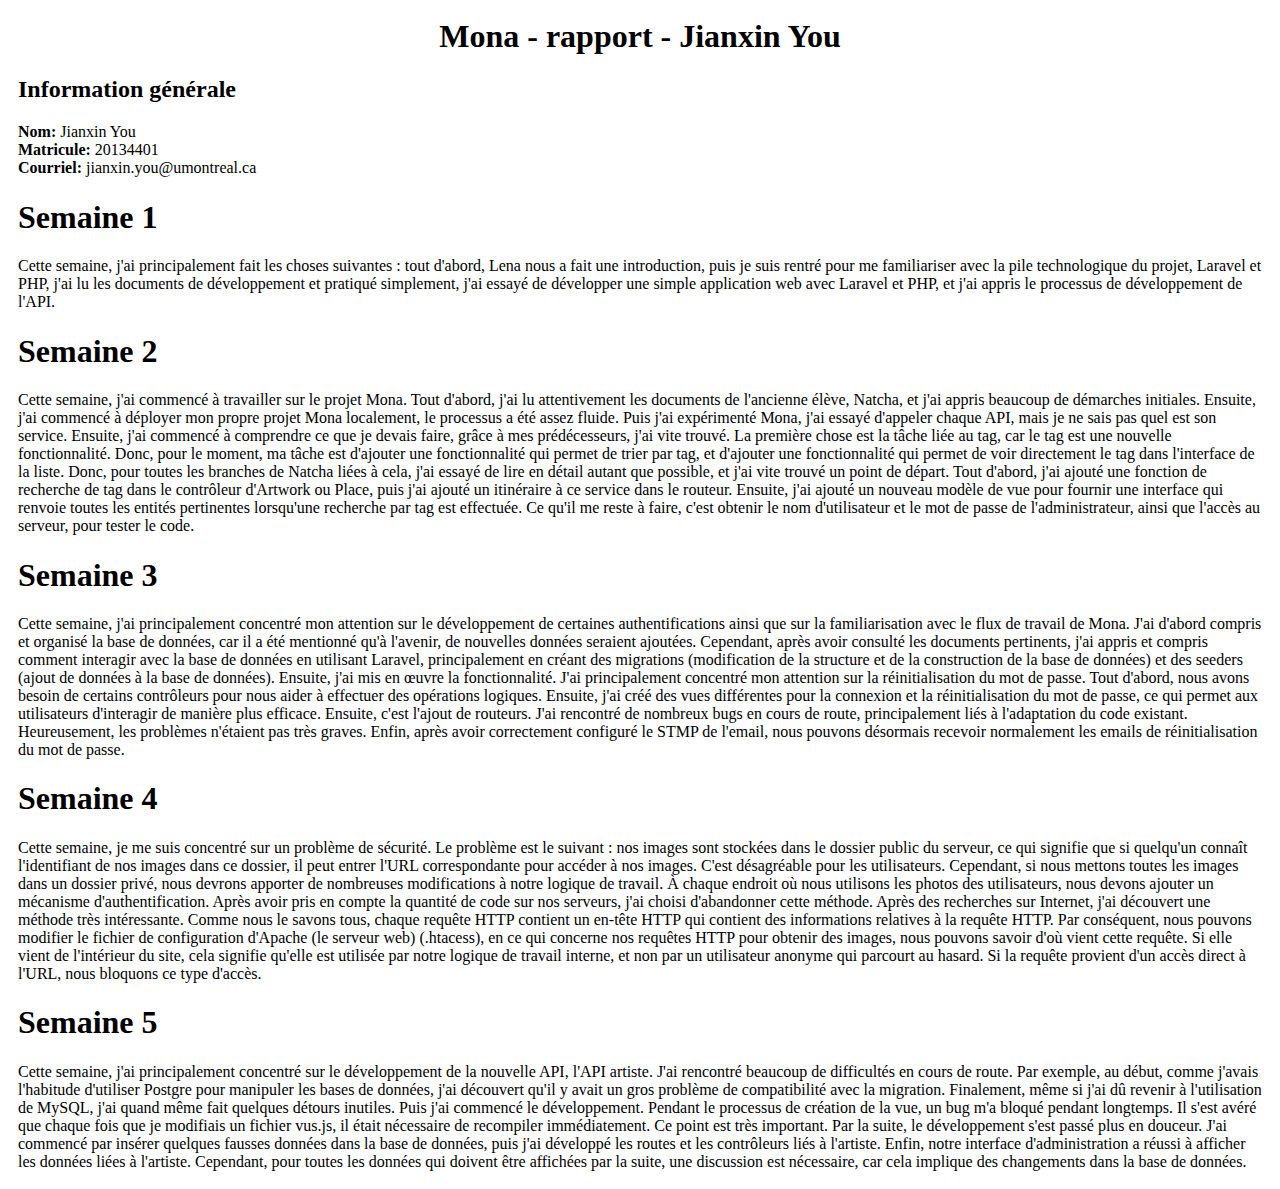
==== index.html @ ce9ef3c6 "update" ====
<html>
    <head>
        <title>IFT3911 DM3</title>
        <style type="text/css">
            table
            {
                border: outset 2px black;
                border-collapse: collapse;
            }
            th
            {
                border-bottom: double 2px black;
            }
            td
            {
                border-bottom: solid 1px black;
            }
            .first_col
            {
                border-right: double 2px black;
            }
            body {
            padding: 10px;
            }
        </style>
    </head>
    <body>
        <h1 style="text-align: center;">
            Mona - rapport - Jianxin You</h1>
        <h2>Information générale</h2>
        <p>
            <span style="font-weight: bold;">Nom: </span>Jianxin You
            <br />
            <span style="font-weight: bold;">Matricule: </span>20134401
            <br />
            <span style="font-weight: bold;">Courriel: </span> jianxin.you@umontreal.ca
            <br />
        </p>

        <h1>Semaine 1 </h1>
        Cette semaine, j'ai principalement fait les choses suivantes : tout d'abord, Lena nous a fait une introduction, puis je suis rentré pour me familiariser avec la pile technologique du projet, Laravel et PHP, j'ai lu les documents de développement et pratiqué simplement, j'ai essayé de développer une simple application web avec Laravel et PHP, et j'ai appris le processus de développement de l'API.


        <h1>Semaine 2 </h1>
        Cette semaine, j'ai commencé à travailler sur le projet Mona. Tout d'abord, j'ai lu attentivement les documents de l'ancienne élève, Natcha, et j'ai appris beaucoup de démarches initiales. Ensuite, j'ai commencé à déployer mon propre projet Mona localement, le processus a été assez fluide. Puis j'ai expérimenté Mona, j'ai essayé d'appeler chaque API, mais je ne sais pas quel est son service. Ensuite, j'ai commencé à comprendre ce que je devais faire, grâce à mes prédécesseurs, j'ai vite trouvé. La première chose est la tâche liée au tag, car le tag est une nouvelle fonctionnalité. Donc, pour le moment, ma tâche est d'ajouter une fonctionnalité qui permet de trier par tag, et d'ajouter une fonctionnalité qui permet de voir directement le tag dans l'interface de la liste. Donc, pour toutes les branches de Natcha liées à cela, j'ai essayé de lire en détail autant que possible, et j'ai vite trouvé un point de départ. Tout d'abord, j'ai ajouté une fonction de recherche de tag dans le contrôleur d'Artwork ou Place, puis j'ai ajouté un itinéraire à ce service dans le routeur. Ensuite, j'ai ajouté un nouveau modèle de vue pour fournir une interface qui renvoie toutes les entités pertinentes lorsqu'une recherche par tag est effectuée. Ce qu'il me reste à faire, c'est obtenir le nom d'utilisateur et le mot de passe de l'administrateur, ainsi que l'accès au serveur, pour tester le code.
    

        <h1>Semaine 3 </h1>
        Cette semaine, j'ai principalement concentré mon attention sur le développement de certaines authentifications ainsi que sur la familiarisation avec le flux de travail de Mona. J'ai d'abord compris et organisé la base de données, car il a été mentionné qu'à l'avenir, de nouvelles données seraient ajoutées. Cependant, après avoir consulté les documents pertinents, j'ai appris et compris comment interagir avec la base de données en utilisant Laravel, principalement en créant des migrations (modification de la structure et de la construction de la base de données) et des seeders (ajout de données à la base de données).

Ensuite, j'ai mis en œuvre la fonctionnalité. J'ai principalement concentré mon attention sur la réinitialisation du mot de passe. Tout d'abord, nous avons besoin de certains contrôleurs pour nous aider à effectuer des opérations logiques. Ensuite, j'ai créé des vues différentes pour la connexion et la réinitialisation du mot de passe, ce qui permet aux utilisateurs d'interagir de manière plus efficace. Ensuite, c'est l'ajout de routeurs. J'ai rencontré de nombreux bugs en cours de route, principalement liés à l'adaptation du code existant. Heureusement, les problèmes n'étaient pas très graves. Enfin, après avoir correctement configuré le STMP de l'email, nous pouvons désormais recevoir normalement les emails de réinitialisation du mot de passe.
        
        <h1>Semaine 4</h1>
        
Cette semaine, je me suis concentré sur un problème de sécurité. Le problème est le suivant : nos images sont stockées dans le dossier public du serveur, ce qui signifie que si quelqu'un connaît l'identifiant de nos images dans ce dossier, il peut entrer l'URL correspondante pour accéder à nos images. C'est désagréable pour les utilisateurs. Cependant, si nous mettons toutes les images dans un dossier privé, nous devrons apporter de nombreuses modifications à notre logique de travail. À chaque endroit où nous utilisons les photos des utilisateurs, nous devons ajouter un mécanisme d'authentification. Après avoir pris en compte la quantité de code sur nos serveurs, j'ai choisi d'abandonner cette méthode. Après des recherches sur Internet, j'ai découvert une méthode très intéressante. Comme nous le savons tous, chaque requête HTTP contient un en-tête HTTP qui contient des informations relatives à la requête HTTP. Par conséquent, nous pouvons modifier le fichier de configuration d'Apache (le serveur web) (.htacess), en ce qui concerne nos requêtes HTTP pour obtenir des images, nous pouvons savoir d'où vient cette requête. Si elle vient de l'intérieur du site, cela signifie qu'elle est utilisée par notre logique de travail interne, et non par un utilisateur anonyme qui parcourt au hasard. Si la requête provient d'un accès direct à l'URL, nous bloquons ce type d'accès.


        <h1>Semaine 5</h1>
Cette semaine, j'ai principalement concentré sur le développement de la nouvelle API, l'API artiste. J'ai rencontré beaucoup de difficultés en cours de route. Par exemple, au début, comme j'avais l'habitude d'utiliser Postgre pour manipuler les bases de données, j'ai découvert qu'il y avait un gros problème de compatibilité avec la migration. Finalement, même si j'ai dû revenir à l'utilisation de MySQL, j'ai quand même fait quelques détours inutiles. Puis j'ai commencé le développement. Pendant le processus de création de la vue, un bug m'a bloqué pendant longtemps. Il s'est avéré que chaque fois que je modifiais un fichier vus.js, il était nécessaire de recompiler immédiatement. Ce point est très important. Par la suite, le développement s'est passé plus en douceur. J'ai commencé par insérer quelques fausses données dans la base de données, puis j'ai développé les routes et les contrôleurs liés à l'artiste. Enfin, notre interface d'administration a réussi à afficher les données liées à l'artiste. Cependant, pour toutes les données qui doivent être affichées par la suite, une discussion est nécessaire, car cela implique des changements dans la base de données.
</body>


</html>
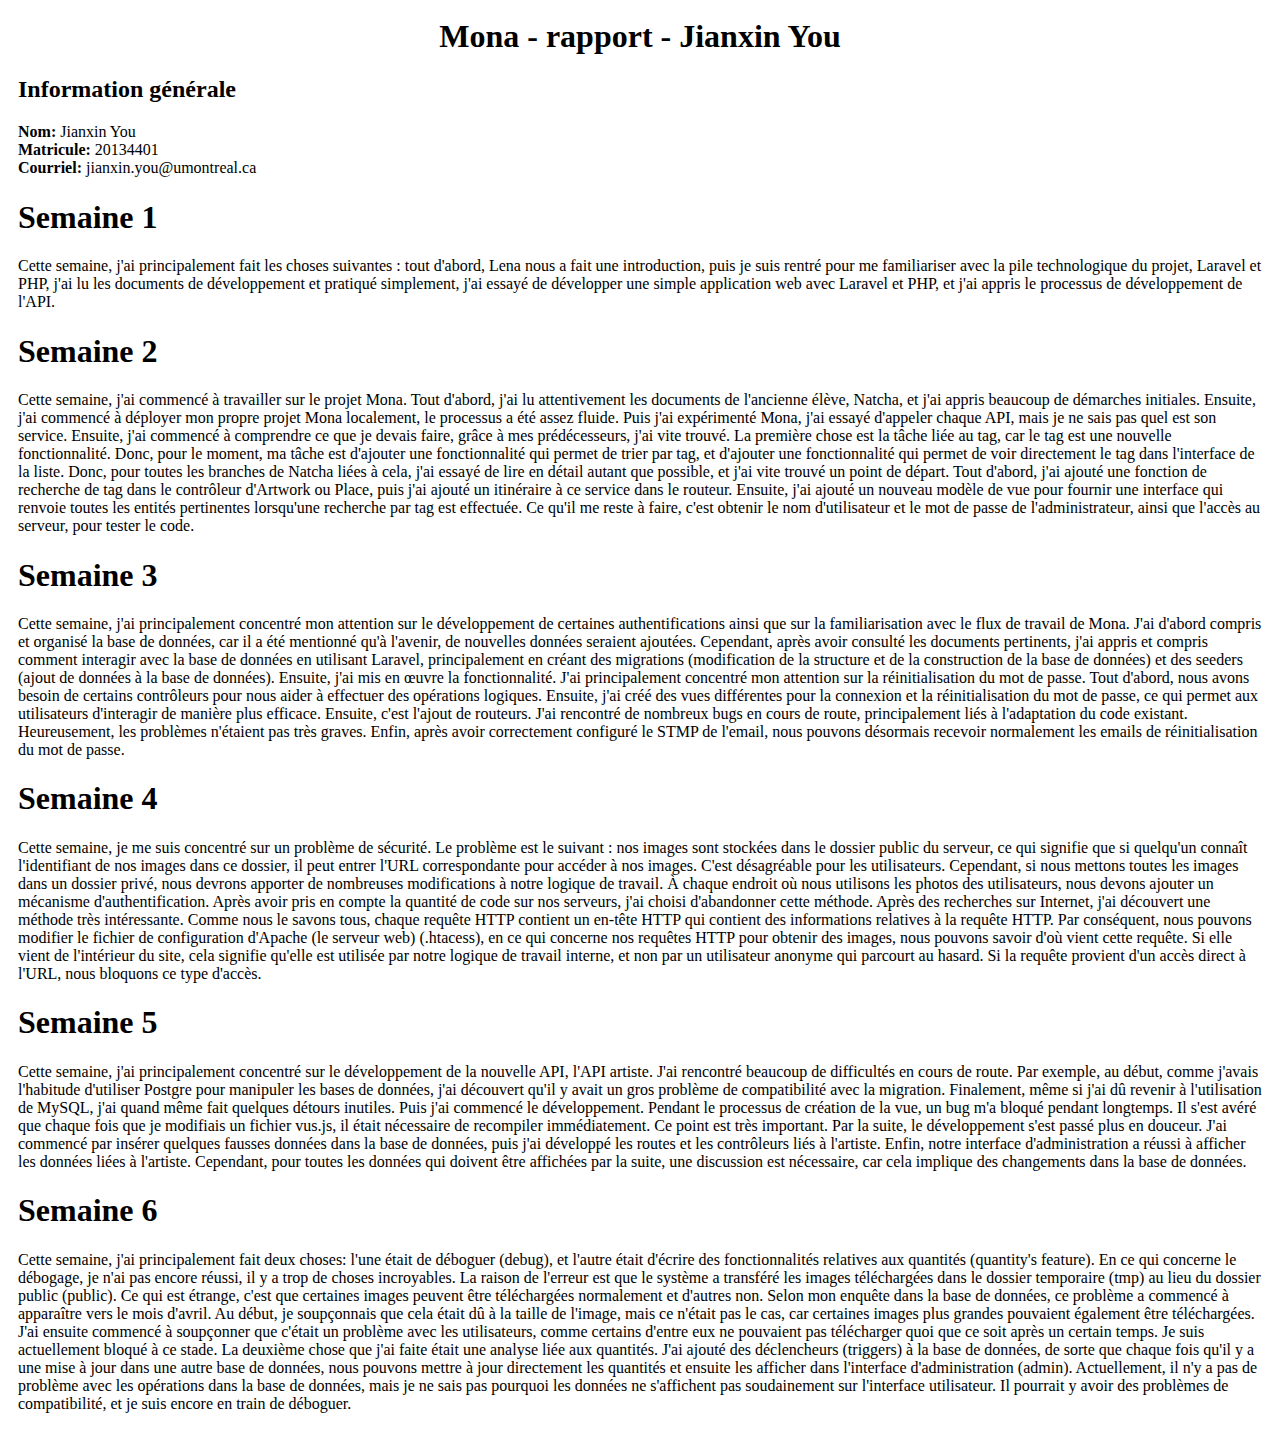
==== commit 44d5044d: "update" ====
--- a/index.html
+++ b/index.html
@@ -59,6 +59,15 @@
 
         <h1>Semaine 5</h1>
 Cette semaine, j'ai principalement concentré sur le développement de la nouvelle API, l'API artiste. J'ai rencontré beaucoup de difficultés en cours de route. Par exemple, au début, comme j'avais l'habitude d'utiliser Postgre pour manipuler les bases de données, j'ai découvert qu'il y avait un gros problème de compatibilité avec la migration. Finalement, même si j'ai dû revenir à l'utilisation de MySQL, j'ai quand même fait quelques détours inutiles. Puis j'ai commencé le développement. Pendant le processus de création de la vue, un bug m'a bloqué pendant longtemps. Il s'est avéré que chaque fois que je modifiais un fichier vus.js, il était nécessaire de recompiler immédiatement. Ce point est très important. Par la suite, le développement s'est passé plus en douceur. J'ai commencé par insérer quelques fausses données dans la base de données, puis j'ai développé les routes et les contrôleurs liés à l'artiste. Enfin, notre interface d'administration a réussi à afficher les données liées à l'artiste. Cependant, pour toutes les données qui doivent être affichées par la suite, une discussion est nécessaire, car cela implique des changements dans la base de données.
+
+
+
+        <h1>Semaine 6</h1>
+Cette semaine, j'ai principalement fait deux choses: l'une était de déboguer (debug), et l'autre était d'écrire des fonctionnalités relatives aux quantités (quantity's feature).
+
+En ce qui concerne le débogage, je n'ai pas encore réussi, il y a trop de choses incroyables. La raison de l'erreur est que le système a transféré les images téléchargées dans le dossier temporaire (tmp) au lieu du dossier public (public). Ce qui est étrange, c'est que certaines images peuvent être téléchargées normalement et d'autres non. Selon mon enquête dans la base de données, ce problème a commencé à apparaître vers le mois d'avril. Au début, je soupçonnais que cela était dû à la taille de l'image, mais ce n'était pas le cas, car certaines images plus grandes pouvaient également être téléchargées. J'ai ensuite commencé à soupçonner que c'était un problème avec les utilisateurs, comme certains d'entre eux ne pouvaient pas télécharger quoi que ce soit après un certain temps. Je suis actuellement bloqué à ce stade.
+
+La deuxième chose que j'ai faite était une analyse liée aux quantités. J'ai ajouté des déclencheurs (triggers) à la base de données, de sorte que chaque fois qu'il y a une mise à jour dans une autre base de données, nous pouvons mettre à jour directement les quantités et ensuite les afficher dans l'interface d'administration (admin). Actuellement, il n'y a pas de problème avec les opérations dans la base de données, mais je ne sais pas pourquoi les données ne s'affichent pas soudainement sur l'interface utilisateur. Il pourrait y avoir des problèmes de compatibilité, et je suis encore en train de déboguer.
 </body>
 
 
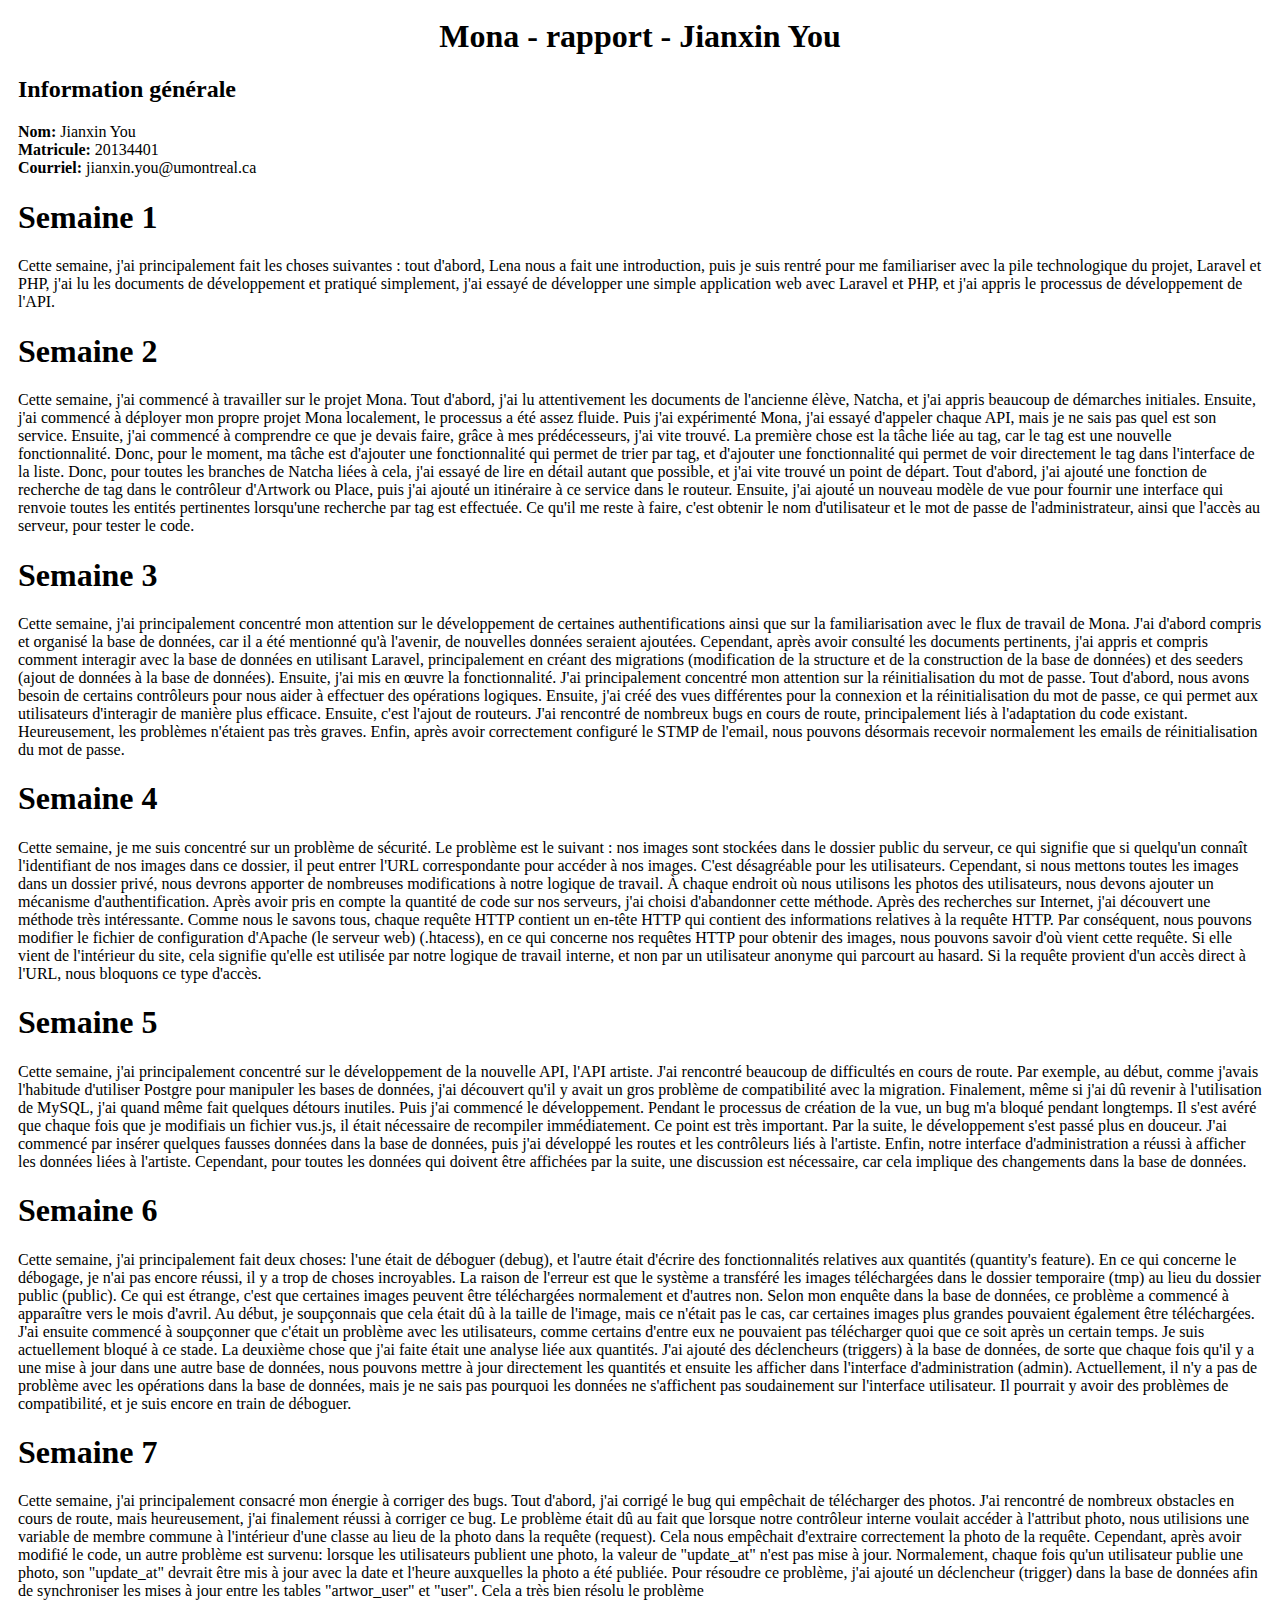
==== commit e31c6452: "update" ====
--- a/index.html
+++ b/index.html
@@ -68,6 +68,12 @@
 En ce qui concerne le débogage, je n'ai pas encore réussi, il y a trop de choses incroyables. La raison de l'erreur est que le système a transféré les images téléchargées dans le dossier temporaire (tmp) au lieu du dossier public (public). Ce qui est étrange, c'est que certaines images peuvent être téléchargées normalement et d'autres non. Selon mon enquête dans la base de données, ce problème a commencé à apparaître vers le mois d'avril. Au début, je soupçonnais que cela était dû à la taille de l'image, mais ce n'était pas le cas, car certaines images plus grandes pouvaient également être téléchargées. J'ai ensuite commencé à soupçonner que c'était un problème avec les utilisateurs, comme certains d'entre eux ne pouvaient pas télécharger quoi que ce soit après un certain temps. Je suis actuellement bloqué à ce stade.
 
 La deuxième chose que j'ai faite était une analyse liée aux quantités. J'ai ajouté des déclencheurs (triggers) à la base de données, de sorte que chaque fois qu'il y a une mise à jour dans une autre base de données, nous pouvons mettre à jour directement les quantités et ensuite les afficher dans l'interface d'administration (admin). Actuellement, il n'y a pas de problème avec les opérations dans la base de données, mais je ne sais pas pourquoi les données ne s'affichent pas soudainement sur l'interface utilisateur. Il pourrait y avoir des problèmes de compatibilité, et je suis encore en train de déboguer.
+        <h1>Semaine 7</h1>
+        
+Cette semaine, j'ai principalement consacré mon énergie à corriger des bugs. Tout d'abord, j'ai corrigé le bug qui empêchait de télécharger des photos. J'ai rencontré de nombreux obstacles en cours de route, mais heureusement, j'ai finalement réussi à corriger ce bug. Le problème était dû au fait que lorsque notre contrôleur interne voulait accéder à l'attribut photo, nous utilisions une variable de membre commune à l'intérieur d'une classe au lieu de la photo dans la requête (request). Cela nous empêchait d'extraire correctement la photo de la requête. Cependant, après avoir modifié le code, un autre problème est survenu: lorsque les utilisateurs publient une photo, la valeur de "update_at" n'est pas mise à jour. Normalement, chaque fois qu'un utilisateur publie une photo, son "update_at" devrait être mis à jour avec la date et l'heure auxquelles la photo a été publiée. Pour résoudre ce problème, j'ai ajouté un déclencheur (trigger) dans la base de données afin de synchroniser les mises à jour entre les tables "artwor_user" et "user". Cela a très bien résolu le problème
+
+
+
 </body>
 
 
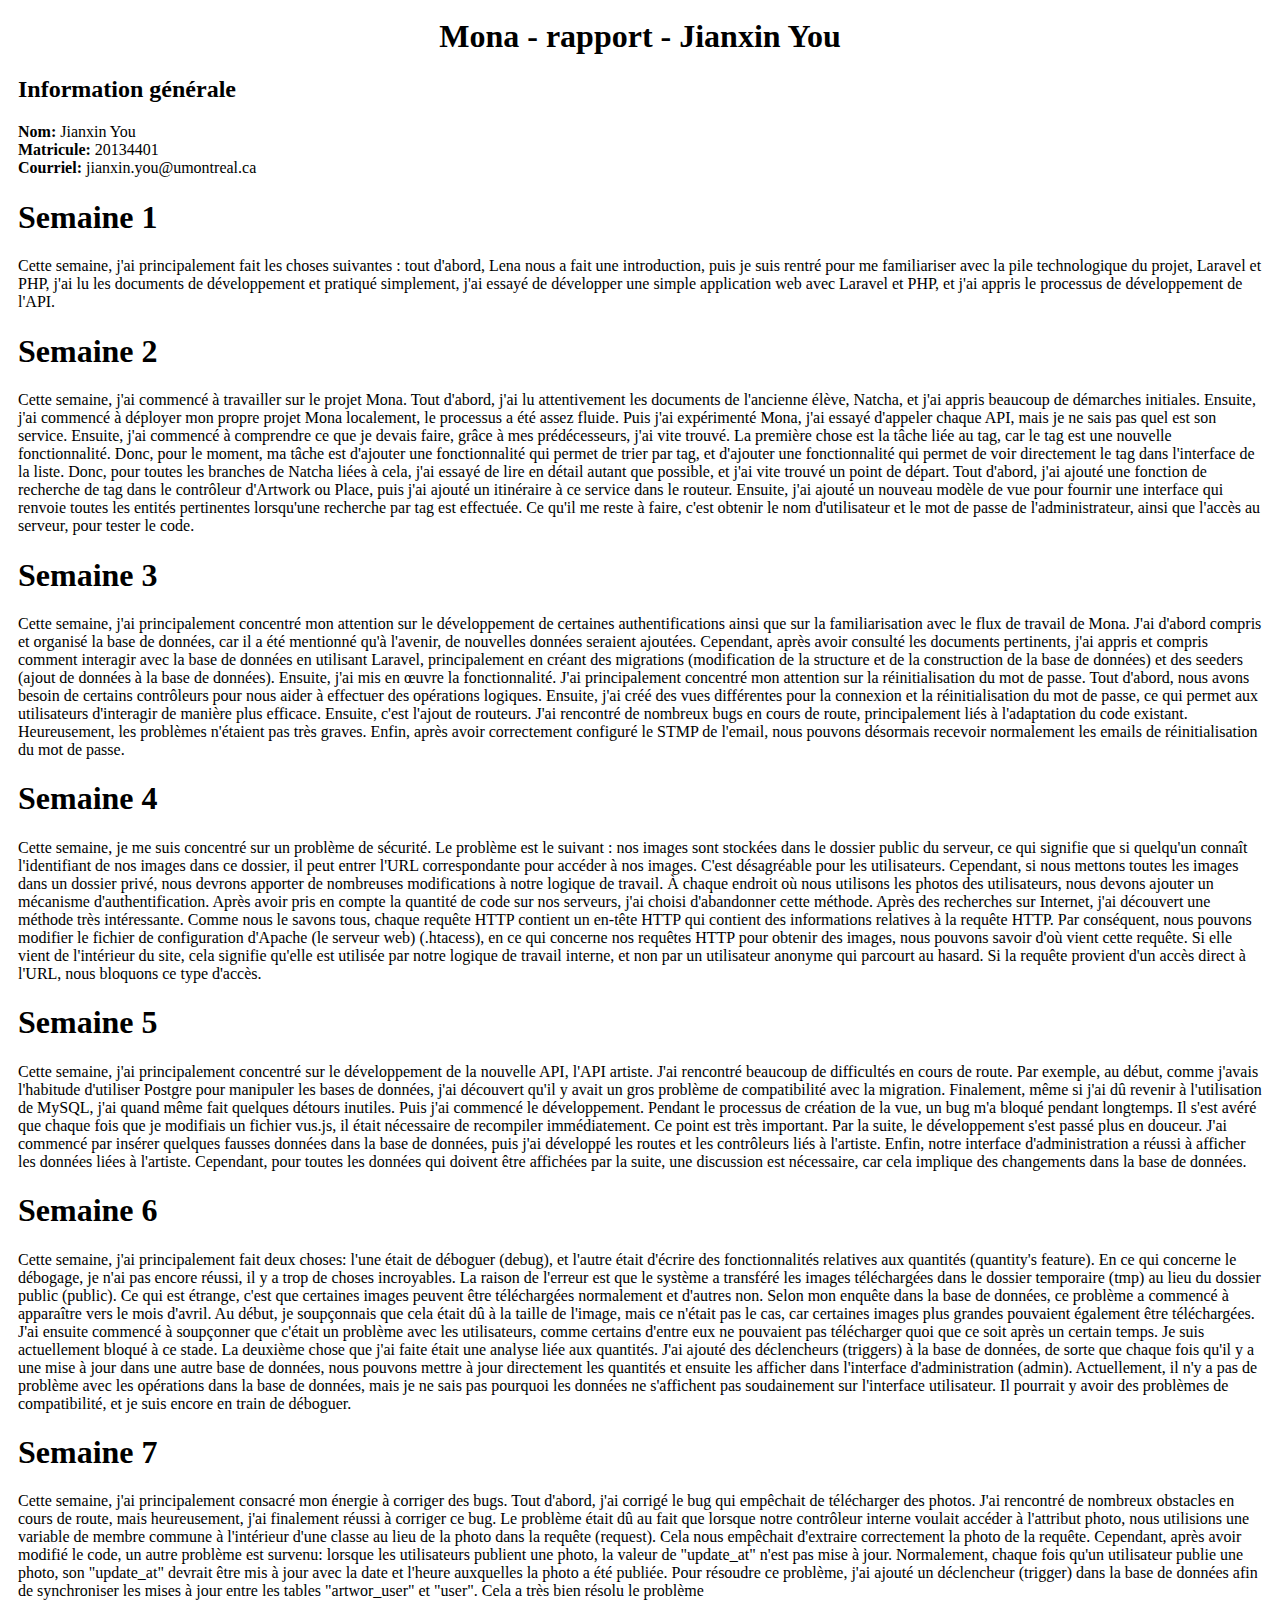
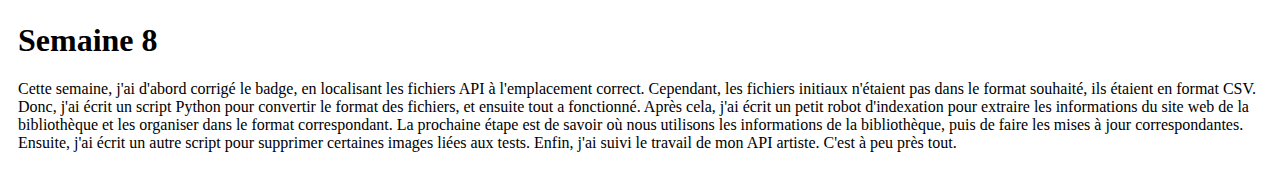
==== commit 76342a3f: "udpate" ====
--- a/index.html
+++ b/index.html
@@ -73,7 +73,8 @@
 Cette semaine, j'ai principalement consacré mon énergie à corriger des bugs. Tout d'abord, j'ai corrigé le bug qui empêchait de télécharger des photos. J'ai rencontré de nombreux obstacles en cours de route, mais heureusement, j'ai finalement réussi à corriger ce bug. Le problème était dû au fait que lorsque notre contrôleur interne voulait accéder à l'attribut photo, nous utilisions une variable de membre commune à l'intérieur d'une classe au lieu de la photo dans la requête (request). Cela nous empêchait d'extraire correctement la photo de la requête. Cependant, après avoir modifié le code, un autre problème est survenu: lorsque les utilisateurs publient une photo, la valeur de "update_at" n'est pas mise à jour. Normalement, chaque fois qu'un utilisateur publie une photo, son "update_at" devrait être mis à jour avec la date et l'heure auxquelles la photo a été publiée. Pour résoudre ce problème, j'ai ajouté un déclencheur (trigger) dans la base de données afin de synchroniser les mises à jour entre les tables "artwor_user" et "user". Cela a très bien résolu le problème
 
 
-
+        <h1>Semaine 8</h1>
+        Cette semaine, j'ai d'abord corrigé le badge, en localisant les fichiers API à l'emplacement correct. Cependant, les fichiers initiaux n'étaient pas dans le format souhaité, ils étaient en format CSV. Donc, j'ai écrit un script Python pour convertir le format des fichiers, et ensuite tout a fonctionné. Après cela, j'ai écrit un petit robot d'indexation pour extraire les informations du site web de la bibliothèque et les organiser dans le format correspondant. La prochaine étape est de savoir où nous utilisons les informations de la bibliothèque, puis de faire les mises à jour correspondantes. Ensuite, j'ai écrit un autre script pour supprimer certaines images liées aux tests. Enfin, j'ai suivi le travail de mon API artiste. C'est à peu près tout.
 </body>
 
 
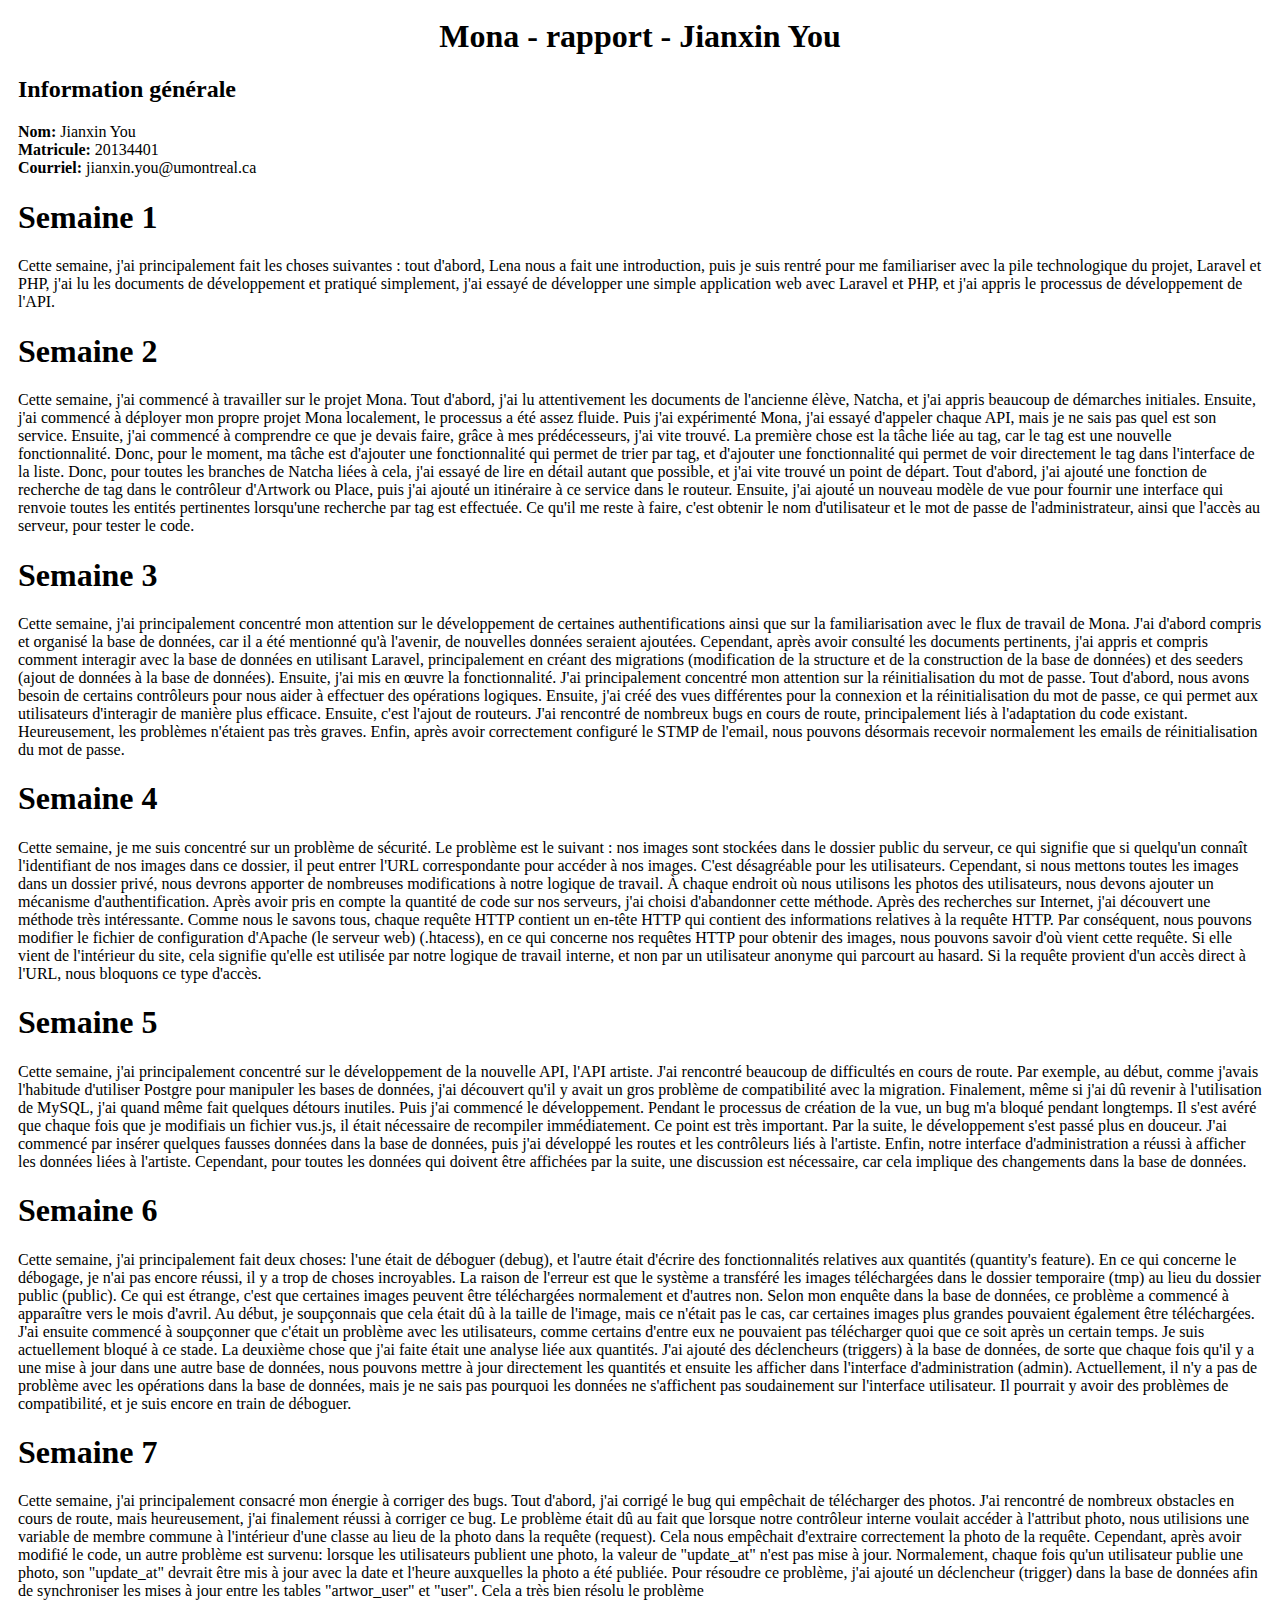
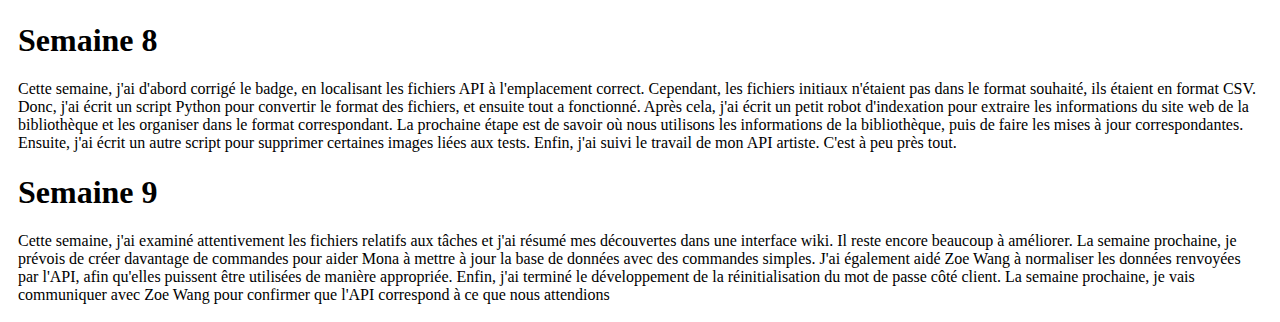
==== commit 1ce4b7fd: "update" ====
--- a/index.html
+++ b/index.html
@@ -75,7 +75,11 @@
 
         <h1>Semaine 8</h1>
         Cette semaine, j'ai d'abord corrigé le badge, en localisant les fichiers API à l'emplacement correct. Cependant, les fichiers initiaux n'étaient pas dans le format souhaité, ils étaient en format CSV. Donc, j'ai écrit un script Python pour convertir le format des fichiers, et ensuite tout a fonctionné. Après cela, j'ai écrit un petit robot d'indexation pour extraire les informations du site web de la bibliothèque et les organiser dans le format correspondant. La prochaine étape est de savoir où nous utilisons les informations de la bibliothèque, puis de faire les mises à jour correspondantes. Ensuite, j'ai écrit un autre script pour supprimer certaines images liées aux tests. Enfin, j'ai suivi le travail de mon API artiste. C'est à peu près tout.
-</body>
+
+        <h1>Semaine 9</h1>
+        Cette semaine, j'ai examiné attentivement les fichiers relatifs aux tâches et j'ai résumé mes découvertes dans une interface wiki. Il reste encore beaucoup à améliorer. La semaine prochaine, je prévois de créer davantage de commandes pour aider Mona à mettre à jour la base de données avec des commandes simples. J'ai également aidé Zoe Wang à normaliser les données renvoyées par l'API, afin qu'elles puissent être utilisées de manière appropriée. Enfin, j'ai terminé le développement de la réinitialisation du mot de passe côté client. La semaine prochaine, je vais communiquer avec Zoe Wang pour confirmer que l'API correspond à ce que nous attendions
+
+    </body>
 
 
 </html>
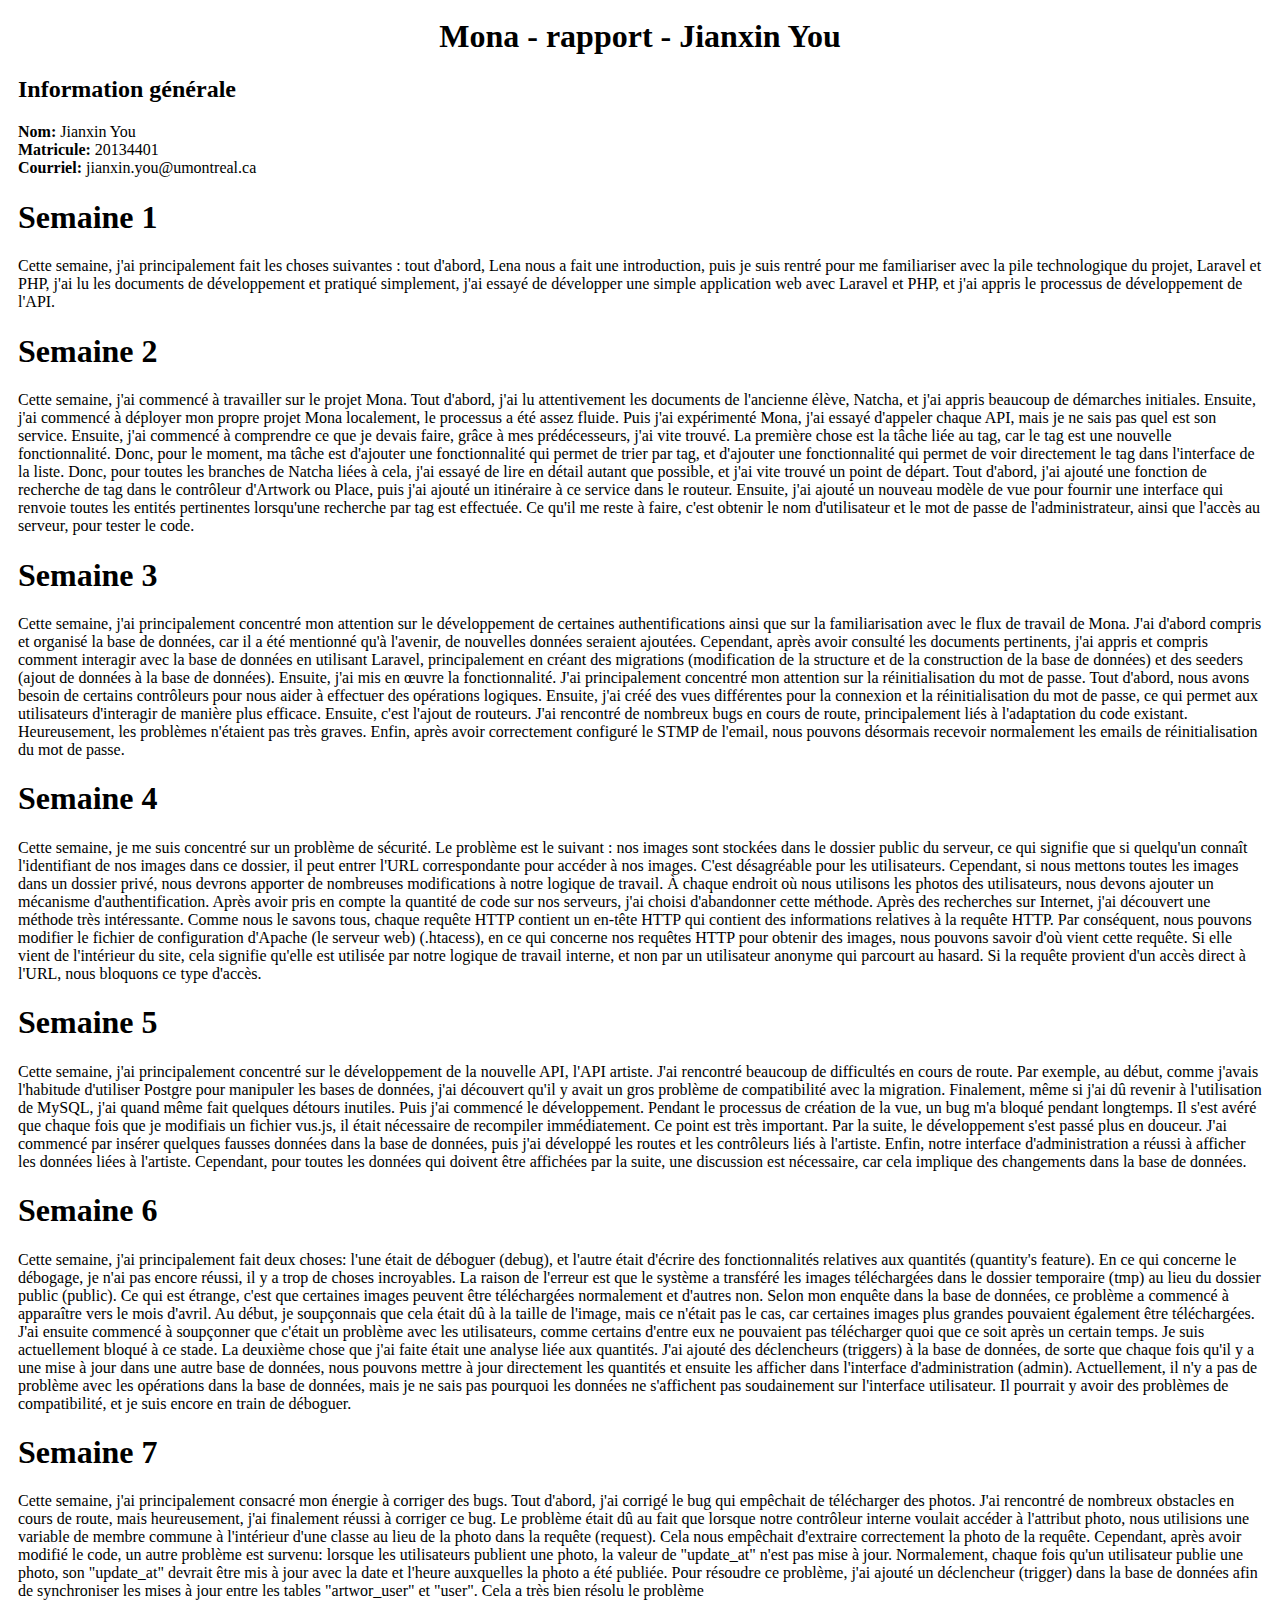
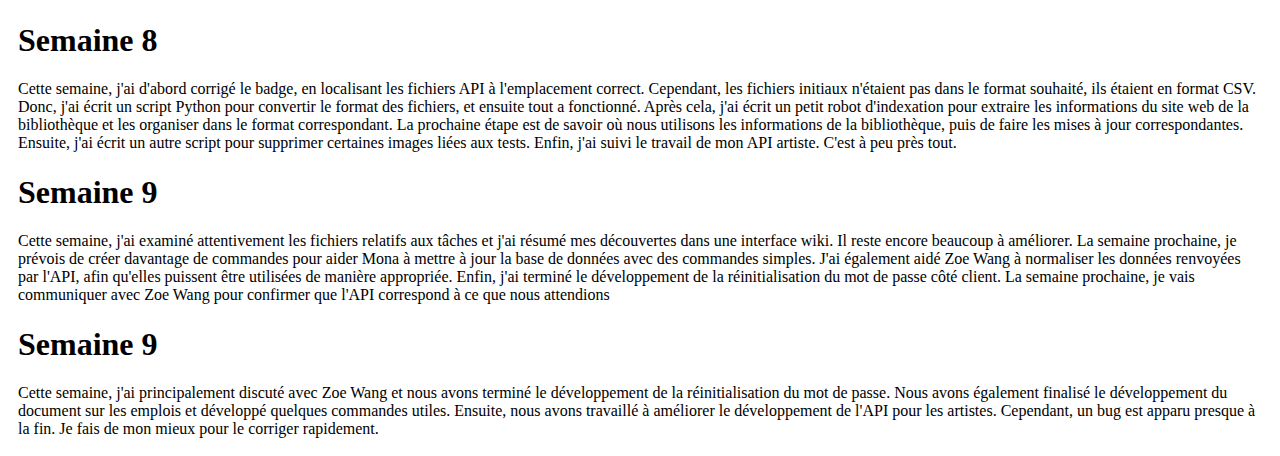
==== commit b1829c52: "update" ====
--- a/index.html
+++ b/index.html
@@ -79,6 +79,8 @@
         <h1>Semaine 9</h1>
         Cette semaine, j'ai examiné attentivement les fichiers relatifs aux tâches et j'ai résumé mes découvertes dans une interface wiki. Il reste encore beaucoup à améliorer. La semaine prochaine, je prévois de créer davantage de commandes pour aider Mona à mettre à jour la base de données avec des commandes simples. J'ai également aidé Zoe Wang à normaliser les données renvoyées par l'API, afin qu'elles puissent être utilisées de manière appropriée. Enfin, j'ai terminé le développement de la réinitialisation du mot de passe côté client. La semaine prochaine, je vais communiquer avec Zoe Wang pour confirmer que l'API correspond à ce que nous attendions
 
+        <h1>Semaine 9</h1>
+        Cette semaine, j'ai principalement discuté avec Zoe Wang et nous avons terminé le développement de la réinitialisation du mot de passe. Nous avons également finalisé le développement du document sur les emplois et développé quelques commandes utiles. Ensuite, nous avons travaillé à améliorer le développement de l'API pour les artistes. Cependant, un bug est apparu presque à la fin. Je fais de mon mieux pour le corriger rapidement.
     </body>
 
 
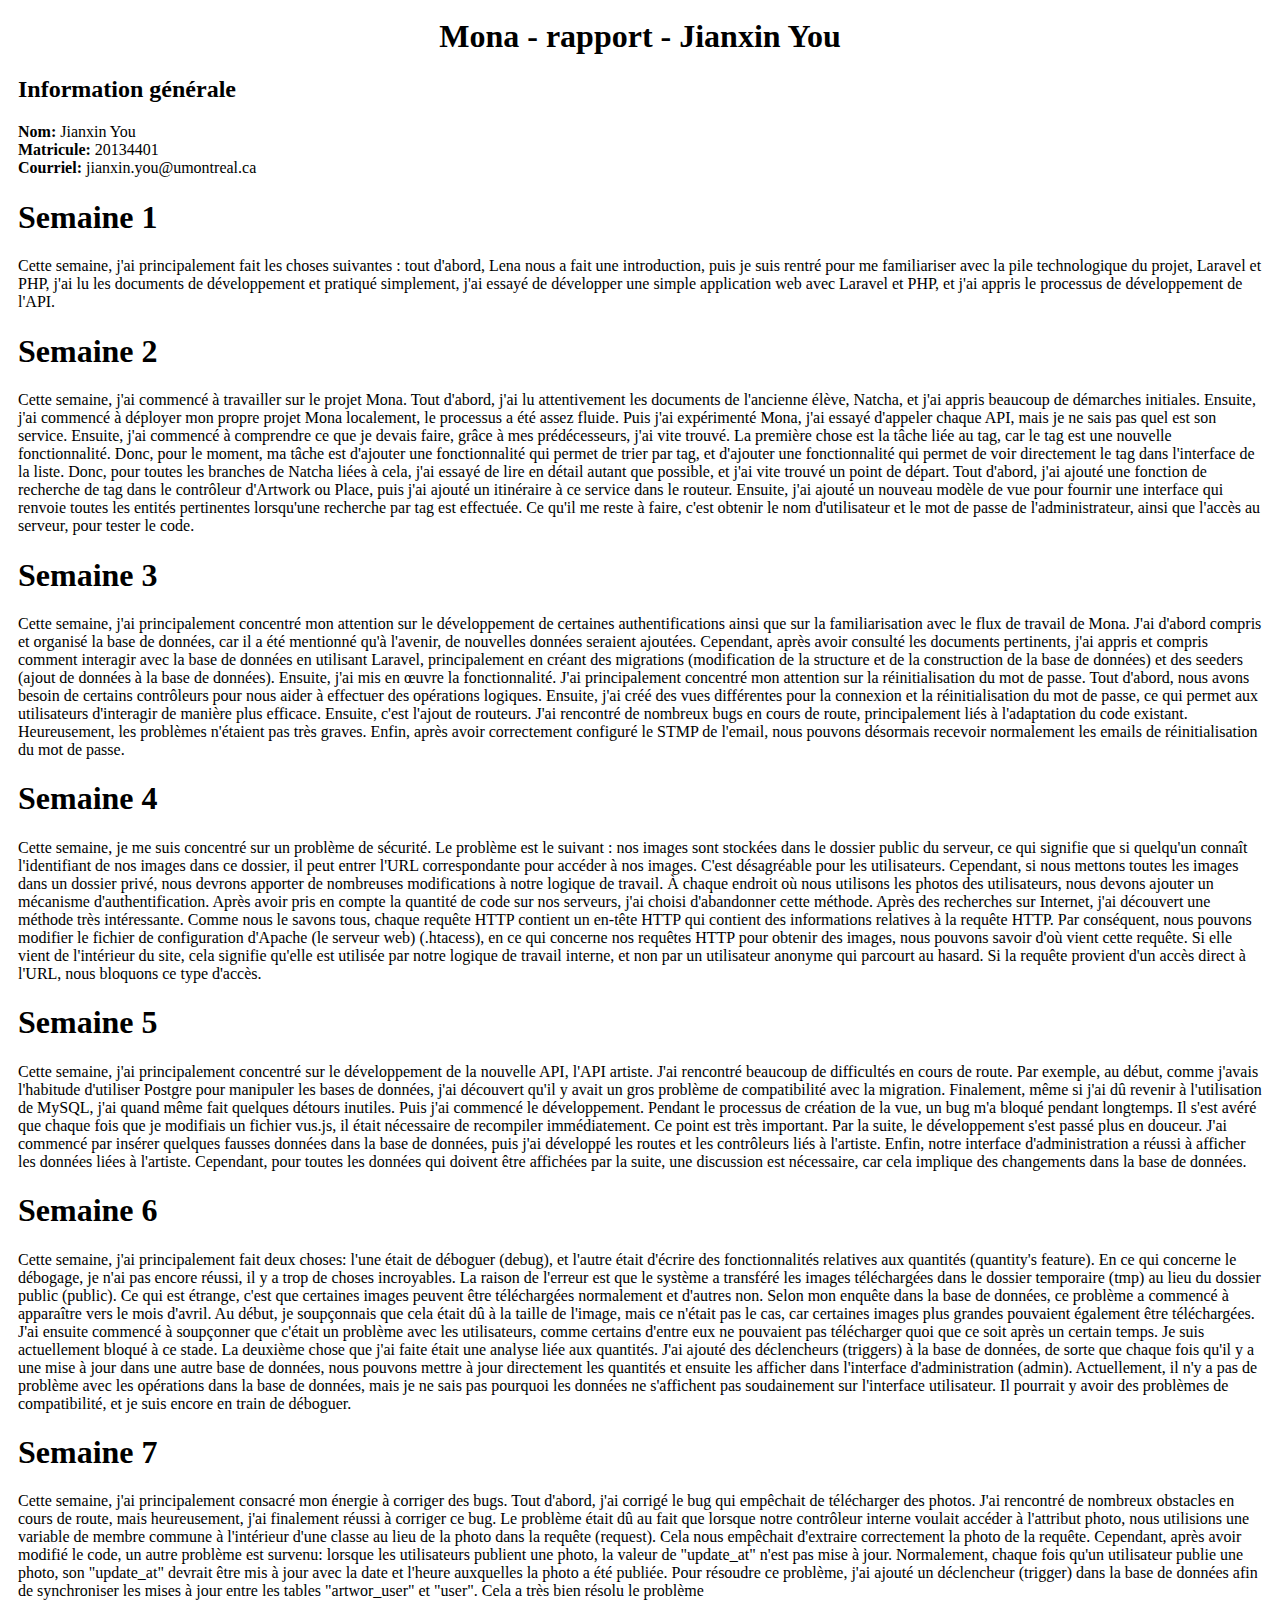
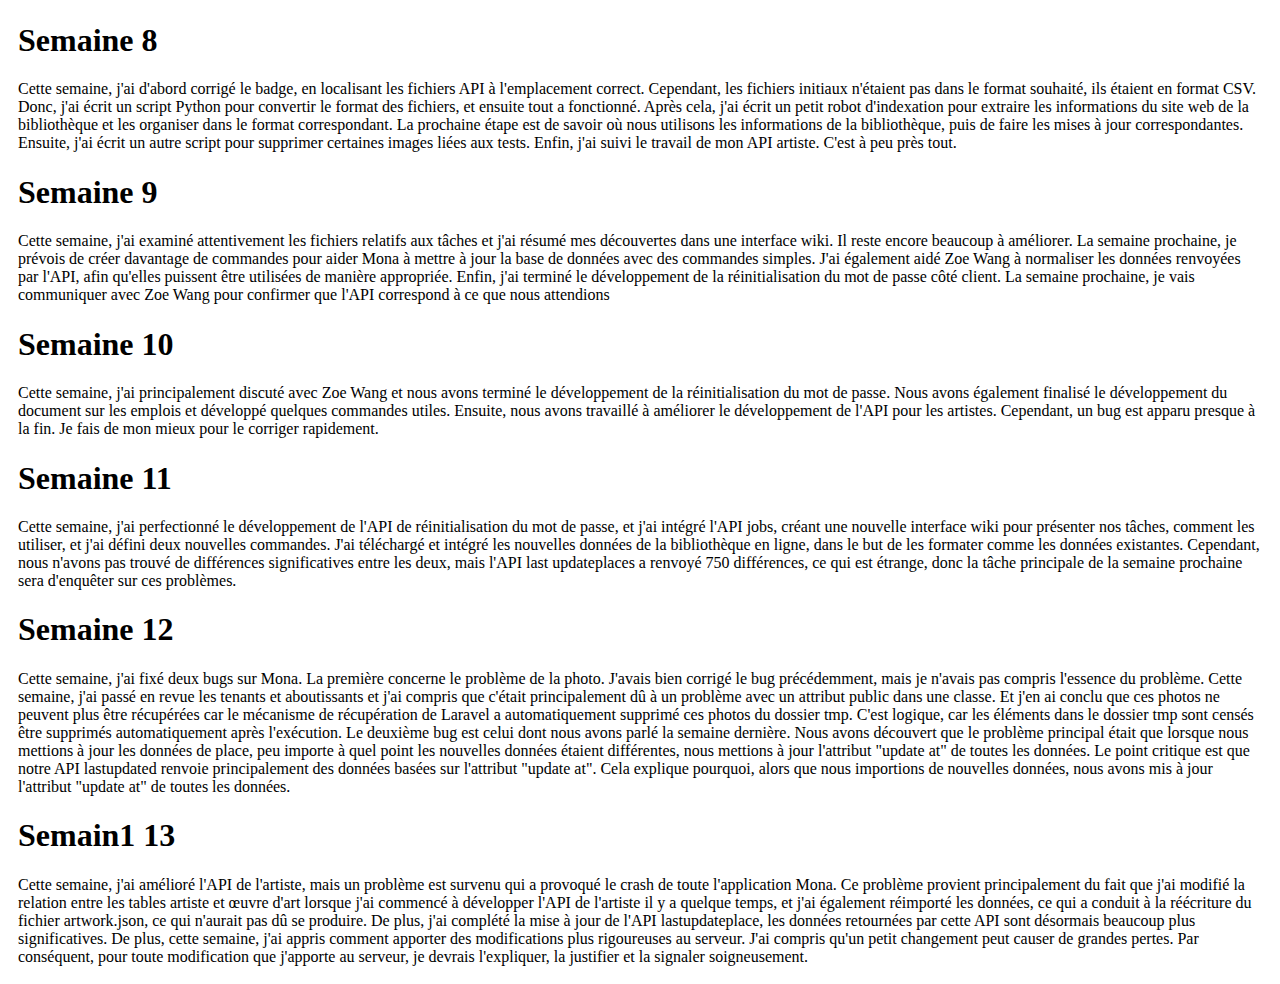
==== commit 04f0bed4: "update" ====
--- a/index.html
+++ b/index.html
@@ -1,3 +1,4 @@
+
 
 
 <html>
@@ -79,11 +80,29 @@
         <h1>Semaine 9</h1>
         Cette semaine, j'ai examiné attentivement les fichiers relatifs aux tâches et j'ai résumé mes découvertes dans une interface wiki. Il reste encore beaucoup à améliorer. La semaine prochaine, je prévois de créer davantage de commandes pour aider Mona à mettre à jour la base de données avec des commandes simples. J'ai également aidé Zoe Wang à normaliser les données renvoyées par l'API, afin qu'elles puissent être utilisées de manière appropriée. Enfin, j'ai terminé le développement de la réinitialisation du mot de passe côté client. La semaine prochaine, je vais communiquer avec Zoe Wang pour confirmer que l'API correspond à ce que nous attendions
 
-        <h1>Semaine 9</h1>
+        <h1>Semaine 10</h1>
         Cette semaine, j'ai principalement discuté avec Zoe Wang et nous avons terminé le développement de la réinitialisation du mot de passe. Nous avons également finalisé le développement du document sur les emplois et développé quelques commandes utiles. Ensuite, nous avons travaillé à améliorer le développement de l'API pour les artistes. Cependant, un bug est apparu presque à la fin. Je fais de mon mieux pour le corriger rapidement.
-    </body>
+    
+
+        <h1>Semaine 11</h1>
+        Cette semaine, j'ai perfectionné le développement de l'API de réinitialisation du mot de passe, et j'ai intégré l'API jobs, créant une nouvelle interface wiki pour présenter nos tâches, comment les utiliser, et j'ai défini deux nouvelles commandes. J'ai téléchargé et intégré les nouvelles données de la bibliothèque en ligne, dans le but de les formater comme les données existantes. Cependant, nous n'avons pas trouvé de différences significatives entre les deux, mais l'API last updateplaces a renvoyé 750 différences, ce qui est étrange, donc la tâche principale de la semaine prochaine sera d'enquêter sur ces problèmes.
+        
+
+        <h1>Semaine 12</h1>
+        Cette semaine, j'ai fixé deux bugs sur Mona.
+
+    La première concerne le problème de la photo. J'avais bien corrigé le bug précédemment, mais je n'avais pas compris l'essence du problème. Cette semaine, j'ai passé en revue les tenants et aboutissants et j'ai compris que c'était principalement dû à un problème avec un attribut public dans une classe. Et j'en ai conclu que ces photos ne peuvent plus être récupérées car le mécanisme de récupération de Laravel a automatiquement supprimé ces photos du dossier tmp. C'est logique, car les éléments dans le dossier tmp sont censés être supprimés automatiquement après l'exécution.
+
+    Le deuxième bug est celui dont nous avons parlé la semaine dernière. Nous avons découvert que le problème principal était que lorsque nous mettions à jour les données de place, peu importe à quel point les nouvelles données étaient différentes, nous mettions à jour l'attribut "update at" de toutes les données. Le point critique est que notre API lastupdated renvoie principalement des données basées sur l'attribut "update at". Cela explique pourquoi, alors que nous importions de nouvelles données, nous avons mis à jour l'attribut "update at" de toutes les données.
 
 
+
+        <h1>Semain1 13</h1>
+        Cette semaine, j'ai amélioré l'API de l'artiste, mais un problème est survenu qui a provoqué le crash de toute l'application Mona. Ce problème provient principalement du fait que j'ai modifié la relation entre les tables artiste et œuvre d'art lorsque j'ai commencé à développer l'API de l'artiste il y a quelque temps, et j'ai également réimporté les données, ce qui a conduit à la réécriture du fichier artwork.json, ce qui n'aurait pas dû se produire.
+        De plus, j'ai complété la mise à jour de l'API lastupdateplace, les données retournées par cette API sont désormais beaucoup plus significatives.
+
+De plus, cette semaine, j'ai appris comment apporter des modifications plus rigoureuses au serveur. J'ai compris qu'un petit changement peut causer de grandes pertes. Par conséquent, pour toute modification que j'apporte au serveur, je devrais l'expliquer, la justifier et la signaler soigneusement.
+</body>
 </html>
         
 
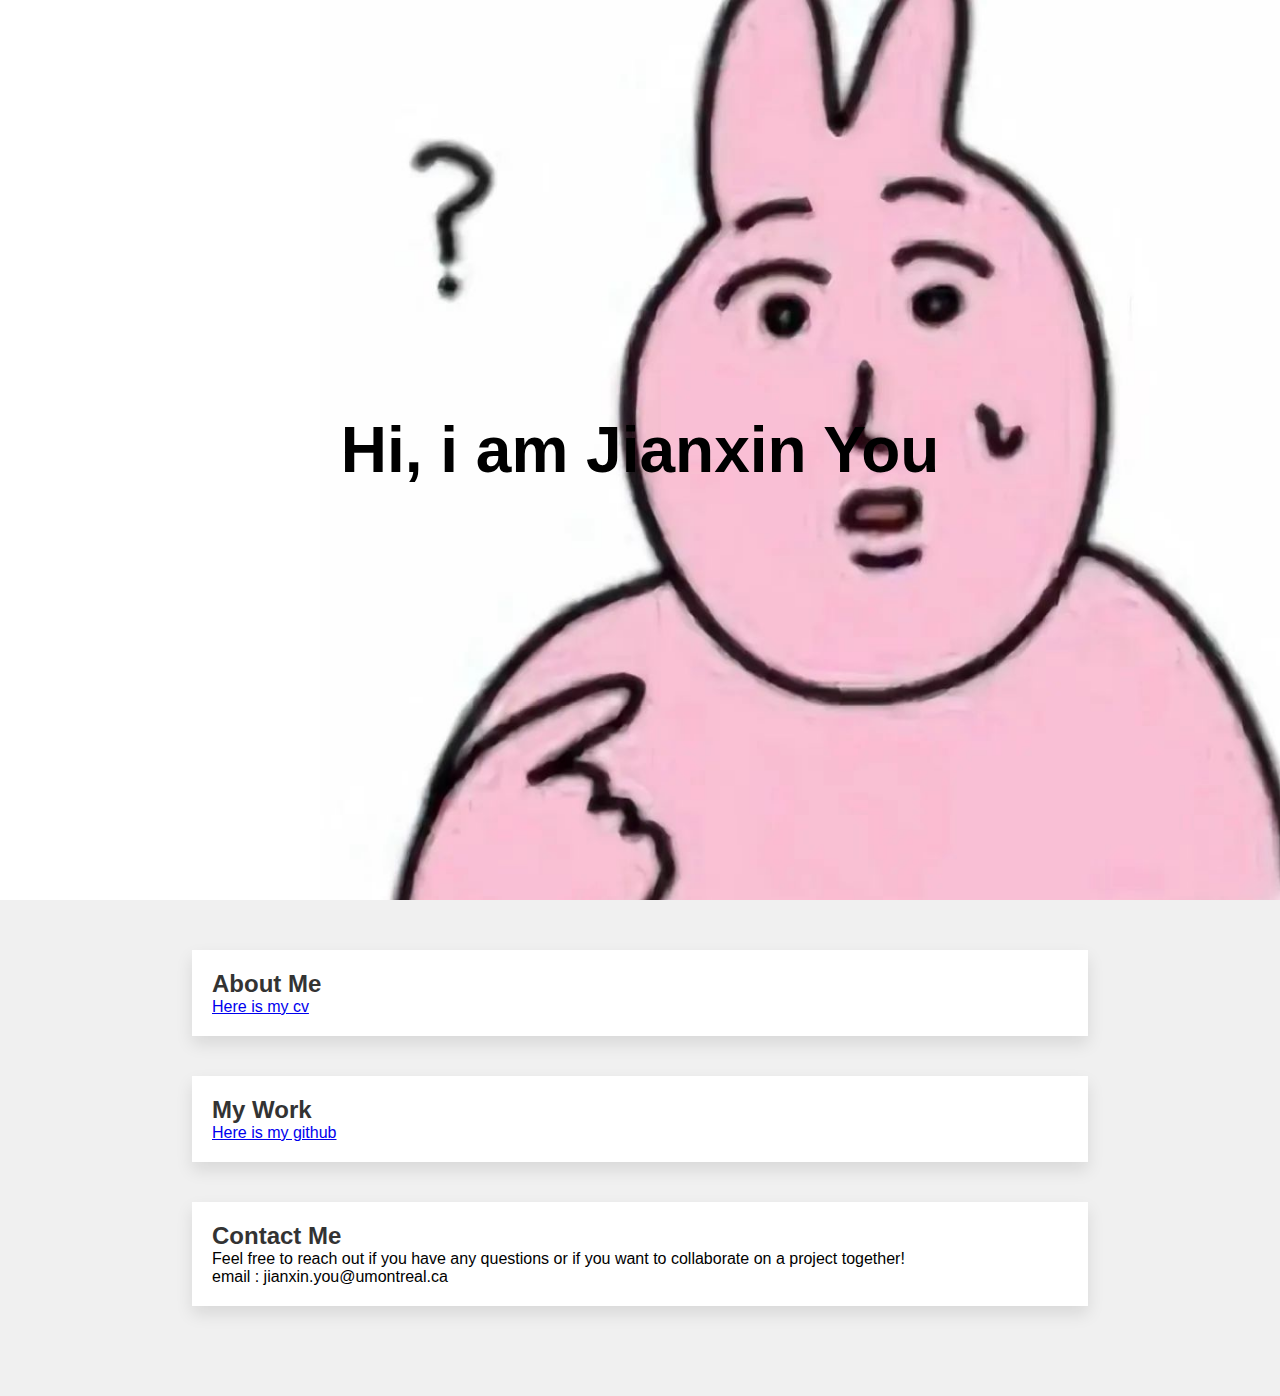
==== commit a0883a16: "Update index.html" ====
--- a/index.html
+++ b/index.html
@@ -1,108 +1,36 @@
-
-
-
-<html>
-    <head>
-        <title>IFT3911 DM3</title>
-        <style type="text/css">
-            table
-            {
-                border: outset 2px black;
-                border-collapse: collapse;
-            }
-            th
-            {
-                border-bottom: double 2px black;
-            }
-            td
-            {
-                border-bottom: solid 1px black;
-            }
-            .first_col
-            {
-                border-right: double 2px black;
-            }
-            body {
-            padding: 10px;
-            }
-        </style>
-    </head>
-    <body>
-        <h1 style="text-align: center;">
-            Mona - rapport - Jianxin You</h1>
-        <h2>Information générale</h2>
-        <p>
-            <span style="font-weight: bold;">Nom: </span>Jianxin You
-            <br />
-            <span style="font-weight: bold;">Matricule: </span>20134401
-            <br />
-            <span style="font-weight: bold;">Courriel: </span> jianxin.you@umontreal.ca
-            <br />
-        </p>
-
-        <h1>Semaine 1 </h1>
-        Cette semaine, j'ai principalement fait les choses suivantes : tout d'abord, Lena nous a fait une introduction, puis je suis rentré pour me familiariser avec la pile technologique du projet, Laravel et PHP, j'ai lu les documents de développement et pratiqué simplement, j'ai essayé de développer une simple application web avec Laravel et PHP, et j'ai appris le processus de développement de l'API.
-
-
-        <h1>Semaine 2 </h1>
-        Cette semaine, j'ai commencé à travailler sur le projet Mona. Tout d'abord, j'ai lu attentivement les documents de l'ancienne élève, Natcha, et j'ai appris beaucoup de démarches initiales. Ensuite, j'ai commencé à déployer mon propre projet Mona localement, le processus a été assez fluide. Puis j'ai expérimenté Mona, j'ai essayé d'appeler chaque API, mais je ne sais pas quel est son service. Ensuite, j'ai commencé à comprendre ce que je devais faire, grâce à mes prédécesseurs, j'ai vite trouvé. La première chose est la tâche liée au tag, car le tag est une nouvelle fonctionnalité. Donc, pour le moment, ma tâche est d'ajouter une fonctionnalité qui permet de trier par tag, et d'ajouter une fonctionnalité qui permet de voir directement le tag dans l'interface de la liste. Donc, pour toutes les branches de Natcha liées à cela, j'ai essayé de lire en détail autant que possible, et j'ai vite trouvé un point de départ. Tout d'abord, j'ai ajouté une fonction de recherche de tag dans le contrôleur d'Artwork ou Place, puis j'ai ajouté un itinéraire à ce service dans le routeur. Ensuite, j'ai ajouté un nouveau modèle de vue pour fournir une interface qui renvoie toutes les entités pertinentes lorsqu'une recherche par tag est effectuée. Ce qu'il me reste à faire, c'est obtenir le nom d'utilisateur et le mot de passe de l'administrateur, ainsi que l'accès au serveur, pour tester le code.
-    
-
-        <h1>Semaine 3 </h1>
-        Cette semaine, j'ai principalement concentré mon attention sur le développement de certaines authentifications ainsi que sur la familiarisation avec le flux de travail de Mona. J'ai d'abord compris et organisé la base de données, car il a été mentionné qu'à l'avenir, de nouvelles données seraient ajoutées. Cependant, après avoir consulté les documents pertinents, j'ai appris et compris comment interagir avec la base de données en utilisant Laravel, principalement en créant des migrations (modification de la structure et de la construction de la base de données) et des seeders (ajout de données à la base de données).
-
-Ensuite, j'ai mis en œuvre la fonctionnalité. J'ai principalement concentré mon attention sur la réinitialisation du mot de passe. Tout d'abord, nous avons besoin de certains contrôleurs pour nous aider à effectuer des opérations logiques. Ensuite, j'ai créé des vues différentes pour la connexion et la réinitialisation du mot de passe, ce qui permet aux utilisateurs d'interagir de manière plus efficace. Ensuite, c'est l'ajout de routeurs. J'ai rencontré de nombreux bugs en cours de route, principalement liés à l'adaptation du code existant. Heureusement, les problèmes n'étaient pas très graves. Enfin, après avoir correctement configuré le STMP de l'email, nous pouvons désormais recevoir normalement les emails de réinitialisation du mot de passe.
-        
-        <h1>Semaine 4</h1>
-        
-Cette semaine, je me suis concentré sur un problème de sécurité. Le problème est le suivant : nos images sont stockées dans le dossier public du serveur, ce qui signifie que si quelqu'un connaît l'identifiant de nos images dans ce dossier, il peut entrer l'URL correspondante pour accéder à nos images. C'est désagréable pour les utilisateurs. Cependant, si nous mettons toutes les images dans un dossier privé, nous devrons apporter de nombreuses modifications à notre logique de travail. À chaque endroit où nous utilisons les photos des utilisateurs, nous devons ajouter un mécanisme d'authentification. Après avoir pris en compte la quantité de code sur nos serveurs, j'ai choisi d'abandonner cette méthode. Après des recherches sur Internet, j'ai découvert une méthode très intéressante. Comme nous le savons tous, chaque requête HTTP contient un en-tête HTTP qui contient des informations relatives à la requête HTTP. Par conséquent, nous pouvons modifier le fichier de configuration d'Apache (le serveur web) (.htacess), en ce qui concerne nos requêtes HTTP pour obtenir des images, nous pouvons savoir d'où vient cette requête. Si elle vient de l'intérieur du site, cela signifie qu'elle est utilisée par notre logique de travail interne, et non par un utilisateur anonyme qui parcourt au hasard. Si la requête provient d'un accès direct à l'URL, nous bloquons ce type d'accès.
-
-
-        <h1>Semaine 5</h1>
-Cette semaine, j'ai principalement concentré sur le développement de la nouvelle API, l'API artiste. J'ai rencontré beaucoup de difficultés en cours de route. Par exemple, au début, comme j'avais l'habitude d'utiliser Postgre pour manipuler les bases de données, j'ai découvert qu'il y avait un gros problème de compatibilité avec la migration. Finalement, même si j'ai dû revenir à l'utilisation de MySQL, j'ai quand même fait quelques détours inutiles. Puis j'ai commencé le développement. Pendant le processus de création de la vue, un bug m'a bloqué pendant longtemps. Il s'est avéré que chaque fois que je modifiais un fichier vus.js, il était nécessaire de recompiler immédiatement. Ce point est très important. Par la suite, le développement s'est passé plus en douceur. J'ai commencé par insérer quelques fausses données dans la base de données, puis j'ai développé les routes et les contrôleurs liés à l'artiste. Enfin, notre interface d'administration a réussi à afficher les données liées à l'artiste. Cependant, pour toutes les données qui doivent être affichées par la suite, une discussion est nécessaire, car cela implique des changements dans la base de données.
-
-
-
-        <h1>Semaine 6</h1>
-Cette semaine, j'ai principalement fait deux choses: l'une était de déboguer (debug), et l'autre était d'écrire des fonctionnalités relatives aux quantités (quantity's feature).
-
-En ce qui concerne le débogage, je n'ai pas encore réussi, il y a trop de choses incroyables. La raison de l'erreur est que le système a transféré les images téléchargées dans le dossier temporaire (tmp) au lieu du dossier public (public). Ce qui est étrange, c'est que certaines images peuvent être téléchargées normalement et d'autres non. Selon mon enquête dans la base de données, ce problème a commencé à apparaître vers le mois d'avril. Au début, je soupçonnais que cela était dû à la taille de l'image, mais ce n'était pas le cas, car certaines images plus grandes pouvaient également être téléchargées. J'ai ensuite commencé à soupçonner que c'était un problème avec les utilisateurs, comme certains d'entre eux ne pouvaient pas télécharger quoi que ce soit après un certain temps. Je suis actuellement bloqué à ce stade.
-
-La deuxième chose que j'ai faite était une analyse liée aux quantités. J'ai ajouté des déclencheurs (triggers) à la base de données, de sorte que chaque fois qu'il y a une mise à jour dans une autre base de données, nous pouvons mettre à jour directement les quantités et ensuite les afficher dans l'interface d'administration (admin). Actuellement, il n'y a pas de problème avec les opérations dans la base de données, mais je ne sais pas pourquoi les données ne s'affichent pas soudainement sur l'interface utilisateur. Il pourrait y avoir des problèmes de compatibilité, et je suis encore en train de déboguer.
-        <h1>Semaine 7</h1>
-        
-Cette semaine, j'ai principalement consacré mon énergie à corriger des bugs. Tout d'abord, j'ai corrigé le bug qui empêchait de télécharger des photos. J'ai rencontré de nombreux obstacles en cours de route, mais heureusement, j'ai finalement réussi à corriger ce bug. Le problème était dû au fait que lorsque notre contrôleur interne voulait accéder à l'attribut photo, nous utilisions une variable de membre commune à l'intérieur d'une classe au lieu de la photo dans la requête (request). Cela nous empêchait d'extraire correctement la photo de la requête. Cependant, après avoir modifié le code, un autre problème est survenu: lorsque les utilisateurs publient une photo, la valeur de "update_at" n'est pas mise à jour. Normalement, chaque fois qu'un utilisateur publie une photo, son "update_at" devrait être mis à jour avec la date et l'heure auxquelles la photo a été publiée. Pour résoudre ce problème, j'ai ajouté un déclencheur (trigger) dans la base de données afin de synchroniser les mises à jour entre les tables "artwor_user" et "user". Cela a très bien résolu le problème
-
-
-        <h1>Semaine 8</h1>
-        Cette semaine, j'ai d'abord corrigé le badge, en localisant les fichiers API à l'emplacement correct. Cependant, les fichiers initiaux n'étaient pas dans le format souhaité, ils étaient en format CSV. Donc, j'ai écrit un script Python pour convertir le format des fichiers, et ensuite tout a fonctionné. Après cela, j'ai écrit un petit robot d'indexation pour extraire les informations du site web de la bibliothèque et les organiser dans le format correspondant. La prochaine étape est de savoir où nous utilisons les informations de la bibliothèque, puis de faire les mises à jour correspondantes. Ensuite, j'ai écrit un autre script pour supprimer certaines images liées aux tests. Enfin, j'ai suivi le travail de mon API artiste. C'est à peu près tout.
-
-        <h1>Semaine 9</h1>
-        Cette semaine, j'ai examiné attentivement les fichiers relatifs aux tâches et j'ai résumé mes découvertes dans une interface wiki. Il reste encore beaucoup à améliorer. La semaine prochaine, je prévois de créer davantage de commandes pour aider Mona à mettre à jour la base de données avec des commandes simples. J'ai également aidé Zoe Wang à normaliser les données renvoyées par l'API, afin qu'elles puissent être utilisées de manière appropriée. Enfin, j'ai terminé le développement de la réinitialisation du mot de passe côté client. La semaine prochaine, je vais communiquer avec Zoe Wang pour confirmer que l'API correspond à ce que nous attendions
-
-        <h1>Semaine 10</h1>
-        Cette semaine, j'ai principalement discuté avec Zoe Wang et nous avons terminé le développement de la réinitialisation du mot de passe. Nous avons également finalisé le développement du document sur les emplois et développé quelques commandes utiles. Ensuite, nous avons travaillé à améliorer le développement de l'API pour les artistes. Cependant, un bug est apparu presque à la fin. Je fais de mon mieux pour le corriger rapidement.
-    
-
-        <h1>Semaine 11</h1>
-        Cette semaine, j'ai perfectionné le développement de l'API de réinitialisation du mot de passe, et j'ai intégré l'API jobs, créant une nouvelle interface wiki pour présenter nos tâches, comment les utiliser, et j'ai défini deux nouvelles commandes. J'ai téléchargé et intégré les nouvelles données de la bibliothèque en ligne, dans le but de les formater comme les données existantes. Cependant, nous n'avons pas trouvé de différences significatives entre les deux, mais l'API last updateplaces a renvoyé 750 différences, ce qui est étrange, donc la tâche principale de la semaine prochaine sera d'enquêter sur ces problèmes.
-        
-
-        <h1>Semaine 12</h1>
-        Cette semaine, j'ai fixé deux bugs sur Mona.
-
-    La première concerne le problème de la photo. J'avais bien corrigé le bug précédemment, mais je n'avais pas compris l'essence du problème. Cette semaine, j'ai passé en revue les tenants et aboutissants et j'ai compris que c'était principalement dû à un problème avec un attribut public dans une classe. Et j'en ai conclu que ces photos ne peuvent plus être récupérées car le mécanisme de récupération de Laravel a automatiquement supprimé ces photos du dossier tmp. C'est logique, car les éléments dans le dossier tmp sont censés être supprimés automatiquement après l'exécution.
-
-    Le deuxième bug est celui dont nous avons parlé la semaine dernière. Nous avons découvert que le problème principal était que lorsque nous mettions à jour les données de place, peu importe à quel point les nouvelles données étaient différentes, nous mettions à jour l'attribut "update at" de toutes les données. Le point critique est que notre API lastupdated renvoie principalement des données basées sur l'attribut "update at". Cela explique pourquoi, alors que nous importions de nouvelles données, nous avons mis à jour l'attribut "update at" de toutes les données.
-
-
-
-        <h1>Semain1 13</h1>
-        Cette semaine, j'ai amélioré l'API de l'artiste, mais un problème est survenu qui a provoqué le crash de toute l'application Mona. Ce problème provient principalement du fait que j'ai modifié la relation entre les tables artiste et œuvre d'art lorsque j'ai commencé à développer l'API de l'artiste il y a quelque temps, et j'ai également réimporté les données, ce qui a conduit à la réécriture du fichier artwork.json, ce qui n'aurait pas dû se produire.
-        De plus, j'ai complété la mise à jour de l'API lastupdateplace, les données retournées par cette API sont désormais beaucoup plus significatives.
-
-De plus, cette semaine, j'ai appris comment apporter des modifications plus rigoureuses au serveur. J'ai compris qu'un petit changement peut causer de grandes pertes. Par conséquent, pour toute modification que j'apporte au serveur, je devrais l'expliquer, la justifier et la signaler soigneusement.
+<!DOCTYPE html>
+<html lang="en">
+<head>
+    <meta charset="UTF-8">
+    <meta name="viewport" content="width=device-width, initial-scale=1.0">
+    <title>Stunning Portfolio</title>
+    <link rel="stylesheet" href="styles.css">
+</head>
+<body>
+    <div class="parallax">
+        <div class="layer bg"></div>
+        <div class="layer text" data-speed="0.2">
+            <h1 style="color: black;">Hi, i am Jianxin You</h1>
+        </div>
+        <div class="layer text" data-speed="0.5">
+            <!-- <p>Scroll to discover more...</p> -->
+        </div>
+    </div>
+    <div class="content">
+        <section>
+            <h2>About Me</h2>
+            <a href="./Jianxin_You_En.pdf">Here is my cv</a>
+        </section>
+        <section>
+            <h2>My Work</h2>
+            <a href="https://github.com/jianxyou">Here is my github</a>
+        </section>
+        <section>
+            <h2>Contact Me</h2>
+            <p>Feel free to reach out if you have any questions or if you want to collaborate on a project together!</p>
+            <p>email : jianxin.you@umontreal.ca</p> 
+        </section>
+    </div>
+    <script src="script.js"></script>
 </body>
 </html>
-        
-
--- a/styles.css
+++ b/styles.css
@@ -0,0 +1,63 @@
+* {
+    margin: 0;
+    padding: 0;
+    box-sizing: border-box;
+}
+
+body, html {
+    width: 100%;
+    height: 100%;
+    font-family: 'Arial', sans-serif;
+}
+
+.parallax {
+    perspective: 1px;
+    height: 100vh;
+    overflow-x: hidden;
+    overflow-y: auto;
+}
+
+.layer {
+    position: absolute;
+    top: 0;
+    right: 0;
+    bottom: 0;
+    left: 0;
+    transform-origin: 0 center;
+}
+
+.layer.bg {
+    background-image: url('11.jpeg');
+    z-index: -2;
+    transform: translateZ(-1px) scale(2);
+    background-size: cover;
+    width: 1000px;
+}
+
+.layer.text {
+    z-index: -1;
+    display: flex;
+    justify-content: center;
+    align-items: center;
+    color: white;
+    font-size: 2em;
+    text-align: center;
+    padding: 0 30px;
+}
+
+.content {
+    position: relative;
+    background: #f0f0f0;
+    padding: 50px 15%;
+}
+
+section {
+    margin-bottom: 40px;
+    padding: 20px;
+    background: white;
+    box-shadow: 0 8px 16px rgba(0,0,0,0.1);
+}
+
+h1, h2 {
+    color: #333;
+}
